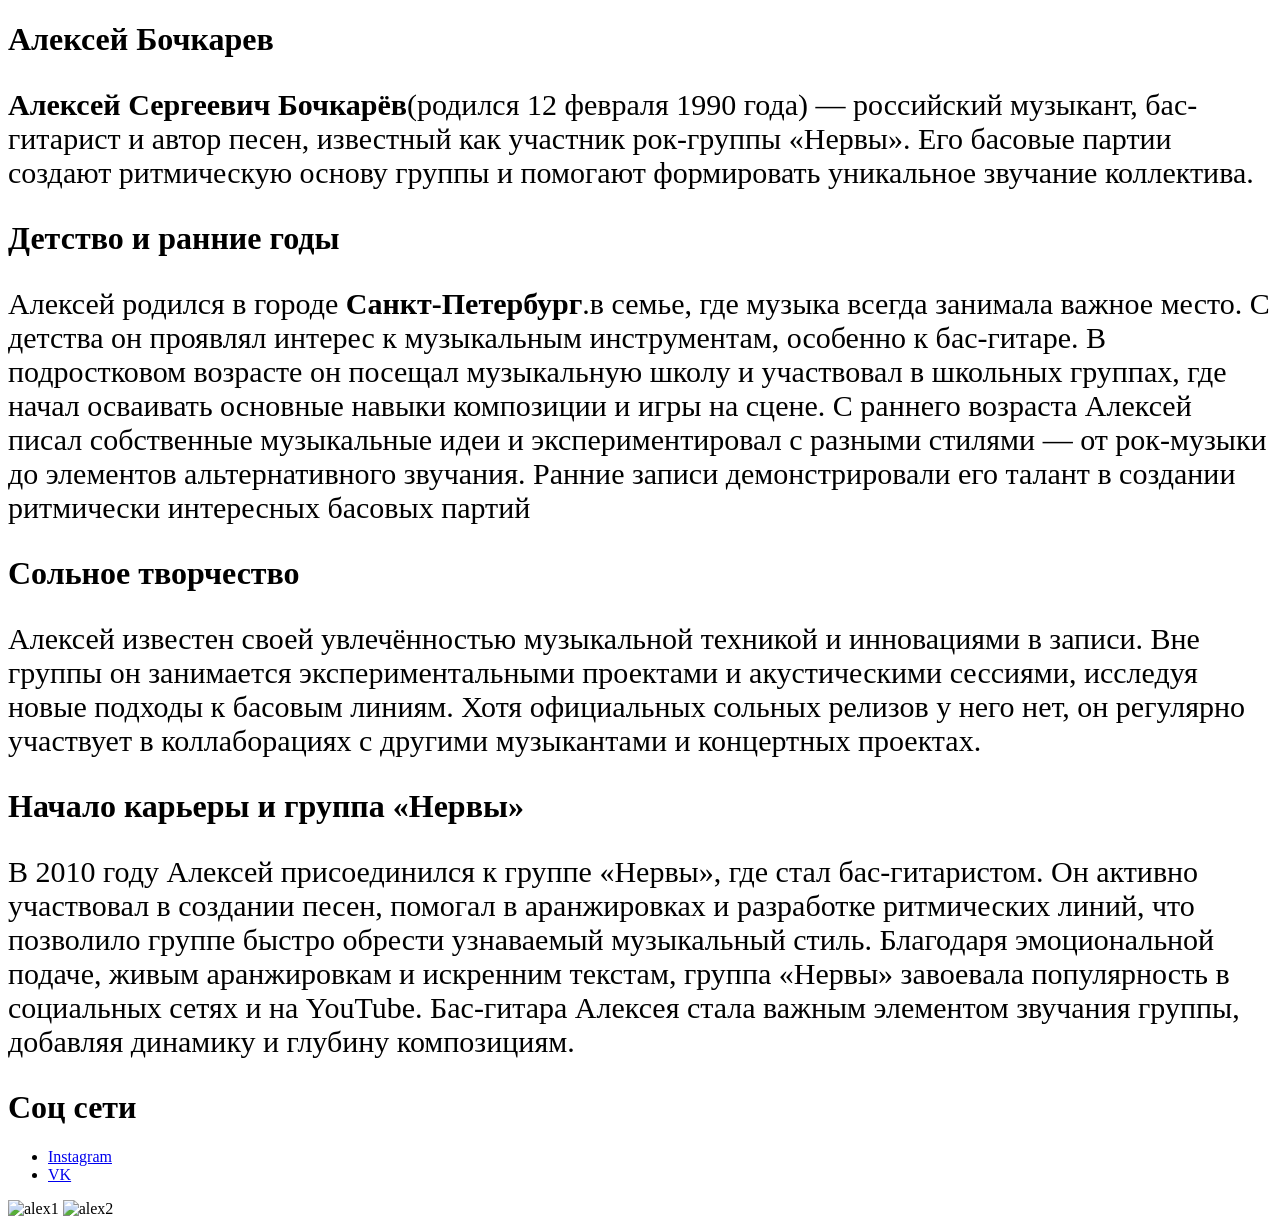
==== m.html/alex.html @ 12e3402c "first commit" ====
<!doctype html>
<html lang="en">
  <head>
    <meta charset="UTF-8" />
    <meta name="viewport" content="width=, initial-scale=1.0" />
    <title>Document</title>
    <link rel=" stylesheet" href="./alex.css">
  </head>
  <body>


    <div class="osnova">


      <div class="text" >
        <h1>Алексей Бочкарев</h1>
        <p style="font-size: 30px ;"><b>Алексей Сергеевич Бочкарёв</b>(родился 12 февраля 1990 года) — российский музыкант, бас-гитарист и автор песен, известный как участник рок-группы «Нервы». Его басовые партии создают ритмическую основу группы и помогают формировать уникальное звучание коллектива.</p>
        <h1>Детство и ранние годы</h1>
        <p style="font-size: 30px ;">Алексей родился в городе <b>Санкт-Петербург</b>.в семье, где музыка всегда занимала важное место. С детства он проявлял интерес к музыкальным инструментам, особенно к бас-гитаре. В подростковом возрасте он посещал музыкальную школу и участвовал в школьных группах, где начал осваивать основные навыки композиции и игры на сцене.

С раннего возраста Алексей писал собственные музыкальные идеи и экспериментировал с разными стилями — от рок-музыки до элементов альтернативного звучания. Ранние записи демонстрировали его талант в создании ритмически интересных басовых партий</p>
        <h1>Сольное творчество</h1>
        <p style="font-size: 30px ;">Алексей известен своей увлечённостью музыкальной техникой и инновациями в записи. Вне группы он занимается экспериментальными проектами и акустическими сессиями, исследуя новые подходы к басовым линиям.

Хотя официальных сольных релизов у него нет, он регулярно участвует в коллаборациях с другими музыкантами и концертных проектах.</p>
        <h1>Начало карьеры и группа «Нервы»</h1>
        <p style="font-size: 30px ;">В 2010 году Алексей присоединился к группе «Нервы», где стал бас-гитаристом. Он активно участвовал в создании песен, помогал в аранжировках и разработке ритмических линий, что позволило группе быстро обрести узнаваемый музыкальный стиль.

Благодаря эмоциональной подаче, живым аранжировкам и искренним текстам, группа «Нервы» завоевала популярность в социальных сетях и на YouTube. Бас-гитара Алексея стала важным элементом звучания группы, добавляя динамику и глубину композициям.</p>
        <h1>Соц сети</h1>
        <ul>
                <li>
                  
                    <a href="https://www.instagram.com/p/CUhkiucM_Lv/">Instagram</a>
                </li>


                <li>
                     <a href="https://vk.com/public126991531" >VK</a>
                </li>

        </ul>

      </div>
       <div class="image">
        <img src="https://i.pinimg.com/736x/a1/2e/e6/a12ee656091b2ce8c396be57c0f3f8cd.jpg"  alt="alex1">
        <img src="https://i.pinimg.com/originals/07/b4/c6/07b4c654181e78692d0fed643bf8a0b6.jpg?nii=t" alt="alex2">
      </div>
    </div>


  </body>
</html>


  </body>
</html>
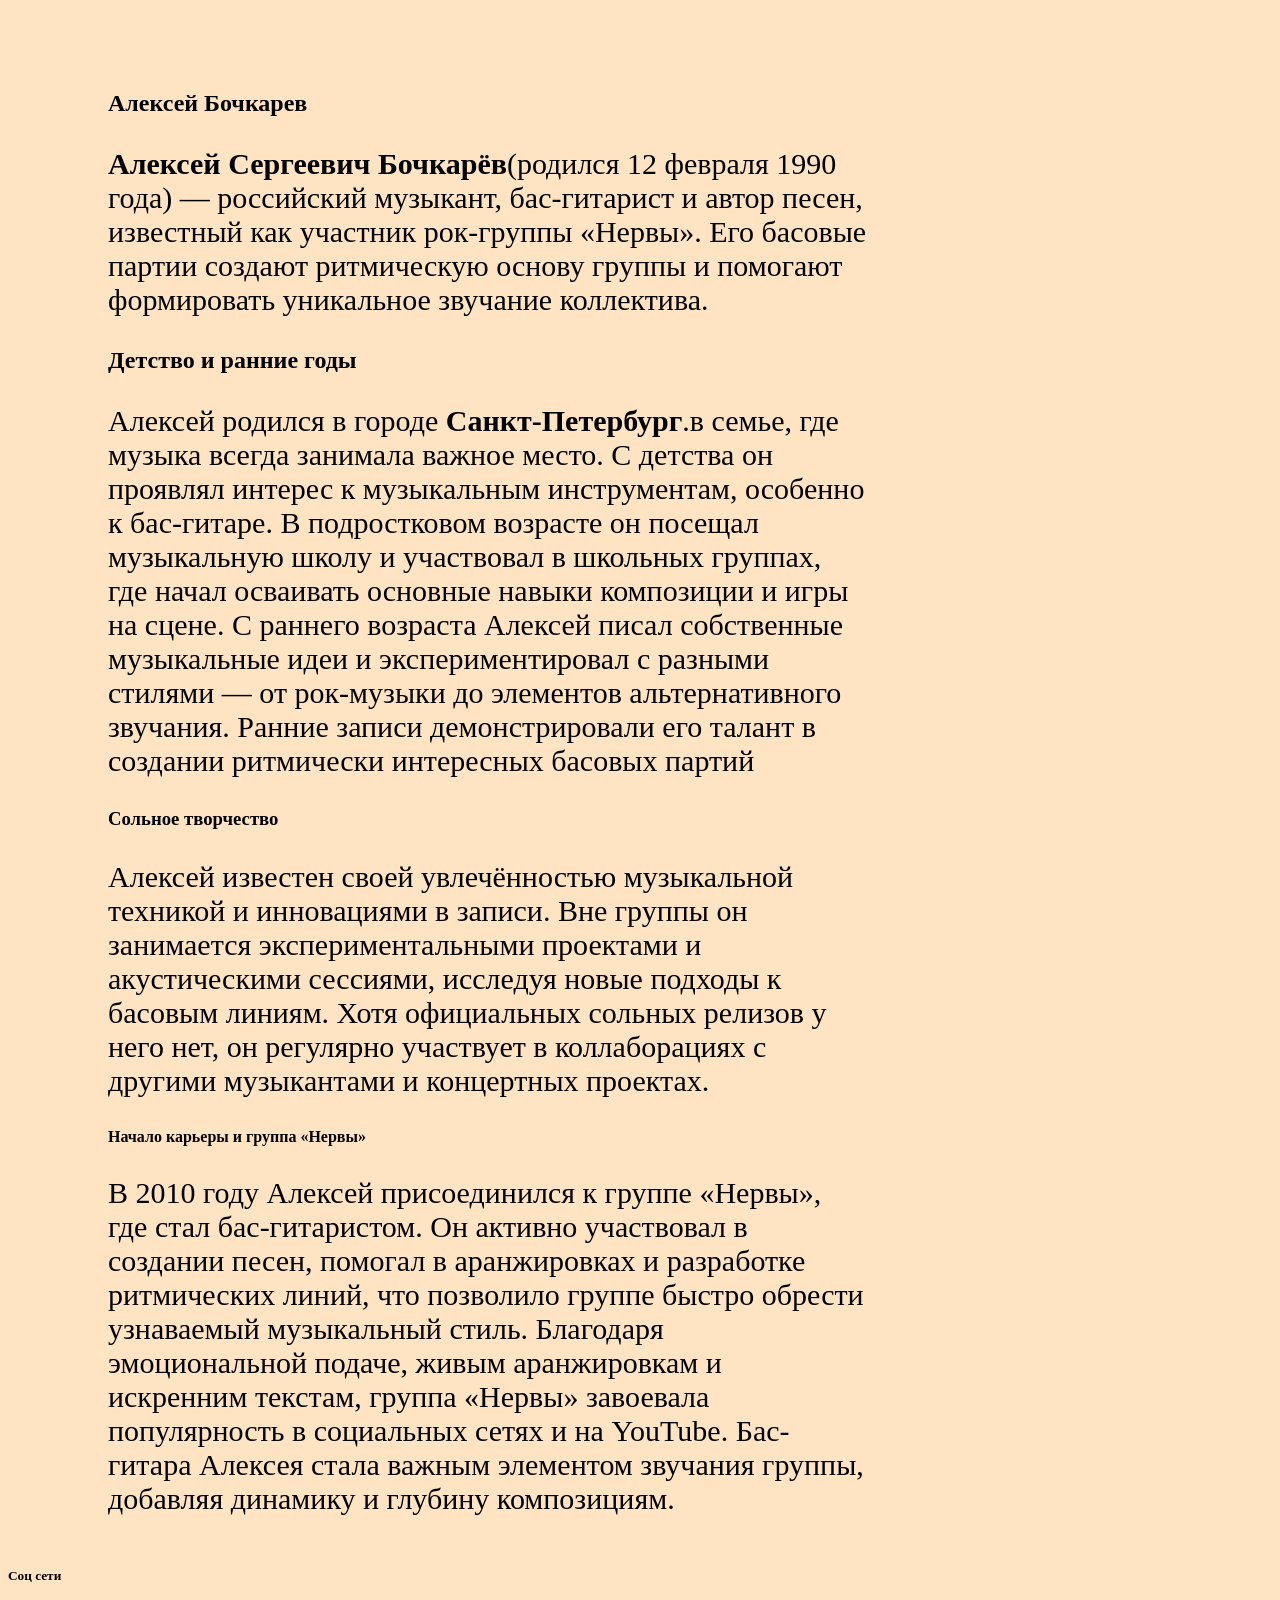
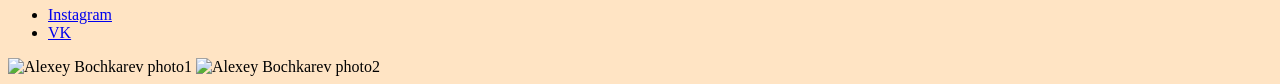
==== commit f3e35ab1: "привела html в порядок" ====
--- a/m.html/alex.html
+++ b/m.html/alex.html
@@ -1,34 +1,43 @@
 <!doctype html>
 <html lang="en">
+
   <head>
     <meta charset="UTF-8" />
     <meta name="viewport" content="width=, initial-scale=1.0" />
     <title>Document</title>
-    <link rel=" stylesheet" href="./alex.css">
+    <link rel=" stylesheet" href="../m.css/alex.css">
   </head>
-  <body>
 
 
-    <div class="osnova">
 
+  <body>
+    <main>
 
-      <div class="text" >
-        <h1>Алексей Бочкарев</h1>
-        <p style="font-size: 30px ;"><b>Алексей Сергеевич Бочкарёв</b>(родился 12 февраля 1990 года) — российский музыкант, бас-гитарист и автор песен, известный как участник рок-группы «Нервы». Его басовые партии создают ритмическую основу группы и помогают формировать уникальное звучание коллектива.</p>
-        <h1>Детство и ранние годы</h1>
-        <p style="font-size: 30px ;">Алексей родился в городе <b>Санкт-Петербург</b>.в семье, где музыка всегда занимала важное место. С детства он проявлял интерес к музыкальным инструментам, особенно к бас-гитаре. В подростковом возрасте он посещал музыкальную школу и участвовал в школьных группах, где начал осваивать основные навыки композиции и игры на сцене.
+      <section>
+        <div class="osnova">
 
+          <div class="text" >
+           <h1>Алексей Бочкарев</h1>
+           <p style="font-size: 30px ;"> <b>Алексей Сергеевич Бочкарёв</b>(родился 12 февраля 1990 года) — российский музыкант, бас-гитарист и автор песен, известный как участник рок-группы «Нервы». Его басовые партии создают ритмическую основу группы и помогают формировать уникальное звучание коллектива.</p>
+      
+      
+           <h2>Детство и ранние годы</h2>
+           <p style="font-size: 30px ;">Алексей родился в городе <b>Санкт-Петербург</b>.в семье, где музыка всегда занимала важное место. С детства он проявлял интерес к музыкальным инструментам, особенно к бас-гитаре. В подростковом возрасте он посещал музыкальную школу и участвовал в школьных группах, где начал осваивать основные навыки композиции и игры на сцене.
 С раннего возраста Алексей писал собственные музыкальные идеи и экспериментировал с разными стилями — от рок-музыки до элементов альтернативного звучания. Ранние записи демонстрировали его талант в создании ритмически интересных басовых партий</p>
-        <h1>Сольное творчество</h1>
-        <p style="font-size: 30px ;">Алексей известен своей увлечённостью музыкальной техникой и инновациями в записи. Вне группы он занимается экспериментальными проектами и акустическими сессиями, исследуя новые подходы к басовым линиям.
+        
 
+           <h3>Сольное творчество</h3>
+           <p style="font-size: 30px ;">Алексей известен своей увлечённостью музыкальной техникой и инновациями в записи. Вне группы он занимается экспериментальными проектами и акустическими сессиями, исследуя новые подходы к басовым линиям.
 Хотя официальных сольных релизов у него нет, он регулярно участвует в коллаборациях с другими музыкантами и концертных проектах.</p>
-        <h1>Начало карьеры и группа «Нервы»</h1>
-        <p style="font-size: 30px ;">В 2010 году Алексей присоединился к группе «Нервы», где стал бас-гитаристом. Он активно участвовал в создании песен, помогал в аранжировках и разработке ритмических линий, что позволило группе быстро обрести узнаваемый музыкальный стиль.
 
+           <h4>Начало карьеры и группа «Нервы»</h4>
+           <p style="font-size: 30px ;">В 2010 году Алексей присоединился к группе «Нервы», где стал бас-гитаристом. Он активно участвовал в создании песен, помогал в аранжировках и разработке ритмических линий, что позволило группе быстро обрести узнаваемый музыкальный стиль.
 Благодаря эмоциональной подаче, живым аранжировкам и искренним текстам, группа «Нервы» завоевала популярность в социальных сетях и на YouTube. Бас-гитара Алексея стала важным элементом звучания группы, добавляя динамику и глубину композициям.</p>
-        <h1>Соц сети</h1>
-        <ul>
+      </section>
+
+      <section>
+        <h5>Соц сети</h5>
+          <ul>
                 <li>
                   
                     <a href="https://www.instagram.com/p/CUhkiucM_Lv/">Instagram</a>
@@ -39,19 +48,22 @@
                      <a href="https://vk.com/public126991531" >VK</a>
                 </li>
 
-        </ul>
+          </ul>
 
-      </div>
-       <div class="image">
-        <img src="https://i.pinimg.com/736x/a1/2e/e6/a12ee656091b2ce8c396be57c0f3f8cd.jpg"  alt="alex1">
-        <img src="https://i.pinimg.com/originals/07/b4/c6/07b4c654181e78692d0fed643bf8a0b6.jpg?nii=t" alt="alex2">
-      </div>
-    </div>
+        </div>
+      </section>
 
 
-  </body>
-</html>
+      <section>
+         <div class="image">
+           <img src="https://i.pinimg.com/736x/a1/2e/e6/a12ee656091b2ce8c396be57c0f3f8cd.jpg"  alt="Alexey Bochkarev photo1">
+           <img src="https://i.pinimg.com/originals/07/b4/c6/07b4c654181e78692d0fed643bf8a0b6.jpg?nii=t" alt="Alexey Bochkarev photo2">
+         </div>
 
+        </div>
+      </section>
+
+    </main>
 
   </body>
-</html>
+</html>
--- a/m.css/alex.css
+++ b/m.css/alex.css
@@ -0,0 +1,51 @@
+.osnova{
+    display: flex;
+  gap: 20px;
+  flex-wrap: nowrap;
+  margin-top: 50px;
+}
+
+.osnova .text {
+   padding-left:100px ;
+   padding-top: 20px; 
+   width: 60%;
+}
+
+.osnova .image img {
+  width: 100%;
+  height: auto;
+  display: block;
+  flex-direction: column; /* делает картинки друг под другом */
+  gap: 25px;    
+  margin-bottom: 100px
+}
+.ssilki {
+    width: 100%;
+  font-size: 26px;
+  line-height: 1.6;
+ 
+
+}
+
+.ssilki .text {
+   padding-left:100px ;
+   width: 100%;
+}
+
+div {
+  margin: 0;
+  padding: 0;
+}
+
+
+head{
+    background-color: azure;
+}
+
+body{
+    background-color: bisque;
+}
+
+
+
+
